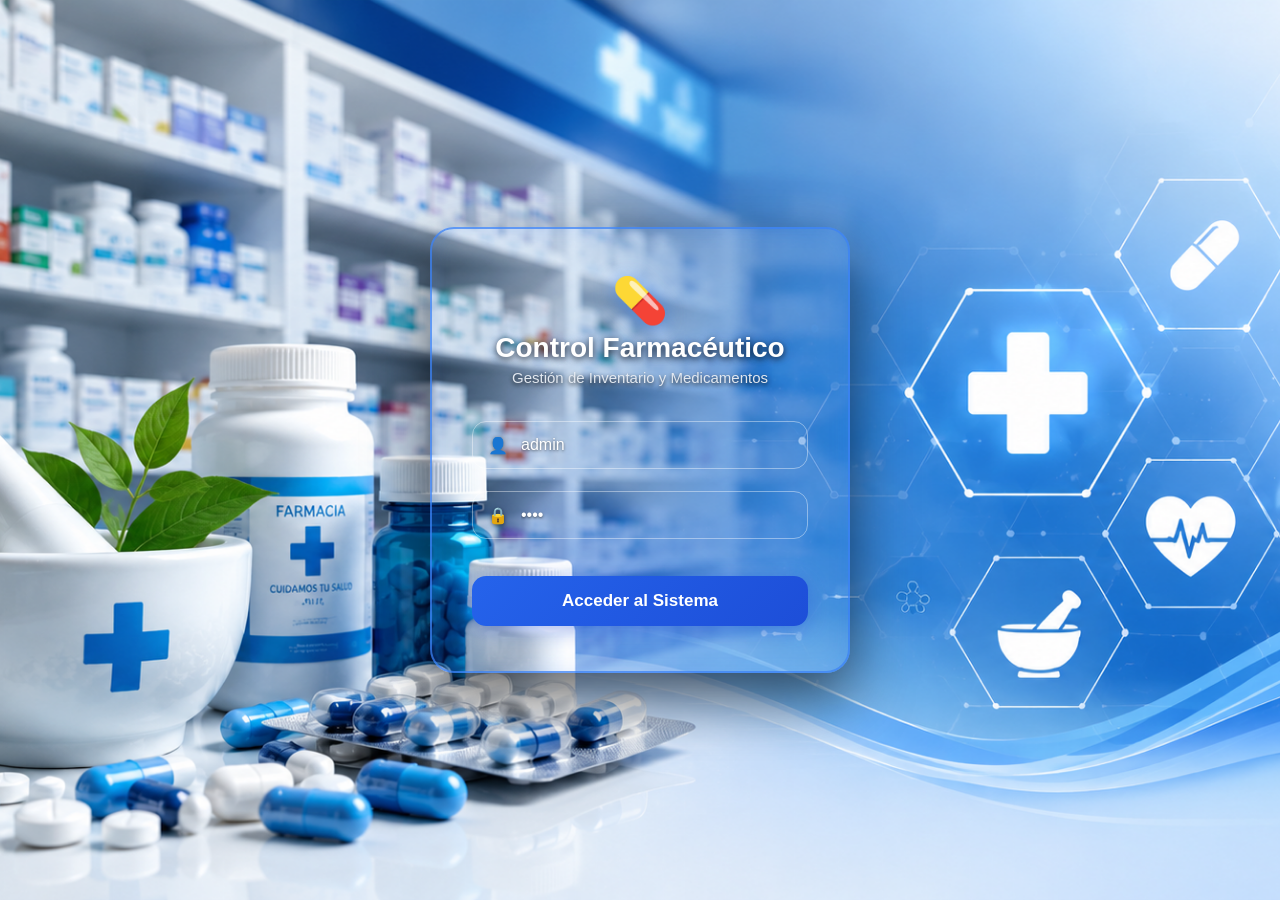
==== index.html @ 8a828f8c "Add files via upload" ====
<!DOCTYPE html>
<html lang="es">
<head>
    <meta charset="UTF-8">
    <meta name="viewport" content="width=device-width, initial-scale=1.0">
    <title>Login - Sistema Farmacéutico</title>
    <style>
        body {
            margin: 0;
            padding: 0;
            background: #0f172a url('farma.png') no-repeat center center fixed;
            background-size: cover; 
            height: 100vh;
            display: flex;
            justify-content: center;
            align-items: center;
            font-family: 'Segoe UI', Tahoma, Geneva, Verdana, sans-serif;
        }

        .login-box {
            background: transparent; 
            padding: 45px 40px;
            border-radius: 24px;
            border: 2px solid rgba(59, 130, 246, 0.75); 
            box-shadow: 0 25px 60px rgba(0, 0, 0, 0.6), 
                        inset 0 0 20px rgba(59, 130, 246, 0.15); 
            width: 100%;
            max-width: 420px;
            text-align: center;
            box-sizing: border-box;
        }

        .logo {
            font-size: 45px;
            margin-bottom: 5px;
            filter: drop-shadow(0 2px 10px rgba(59, 130, 246, 0.6));
        }

        h2 {
            color: #ffffff;
            margin: 0 0 5px 0;
            font-size: 28px;
            font-weight: 700;
            text-shadow: 0 2px 6px rgba(0, 0, 0, 0.8), 0 0 10px rgba(59, 130, 246, 0.3);
        }

        .subtitle {
            color: #e2e8f0;
            margin: 0 0 35px 0;
            font-weight: 500;
            font-size: 15px;
            text-shadow: 0 2px 4px rgba(0, 0, 0, 0.8);
        }

        .input-group {
            margin-bottom: 22px;
            text-align: left;
            position: relative;
        }

        .input-wrapper {
            position: relative;
            display: flex;
            align-items: center;
        }

        .input-icon {
            position: absolute;
            left: 16px;
            color: #60a5fa;
            font-size: 16px;
            pointer-events: none;
            filter: drop-shadow(0 1px 2px rgba(0,0,0,0.5));
        }

        input {
            width: 100%;
            padding: 14px 16px 14px 48px;
            background: transparent; 
            border: 1.5px solid rgba(255, 255, 255, 0.4); 
            border-radius: 14px;
            font-size: 16px;
            color: #ffffff; 
            transition: all 0.3s ease;
            box-sizing: border-box;
            text-shadow: 0 1px 3px rgba(0, 0, 0, 0.6);
        }

        input:focus {
            outline: none;
            border-color: #60a5fa; 
            background: rgba(15, 23, 42, 0.2); 
            box-shadow: 0 0 12px rgba(96, 165, 250, 0.4);
        }

        input::placeholder {
            color: #cbd5e1;
            opacity: 0.7;
        }

        button {
            width: 100%;
            padding: 15px;
            background: linear-gradient(135deg, #2563eb, #1d4ed8);
            color: #ffffff;
            border: none;
            border-radius: 14px;
            font-size: 17px;
            font-weight: 600;
            cursor: pointer;
            margin-top: 15px;
            transition: all 0.3s ease;
            box-shadow: 0 4px 20px rgba(29, 78, 216, 0.4);
        }

        button:hover {
            transform: translateY(-2px);
            background: linear-gradient(135deg, #3b82f6, #2563eb);
            box-shadow: 0 6px 25px rgba(59, 130, 246, 0.6);
        }

        #message {
            margin: 15px 0;
            padding: 12px;
            border-radius: 10px;
            font-weight: 600;
            display: none;
        }
    </style>
</head>
<body>
    <div class="login-box">
        <div class="logo">💊</div>
        <h2>Control Farmacéutico</h2>
        <p class="subtitle">Gestión de Inventario y Medicamentos</p>

        <div id="message"></div>

        <form id="loginForm">
            <div class="input-group">
                <div class="input-wrapper">
                    <span class="input-icon">👤</span>
                    <input type="text" id="username" placeholder="Usuario" value="admin" required>
                </div>
            </div>

            <div class="input-group">
                <div class="input-wrapper">
                    <span class="input-icon">🔒</span>
                    <input type="password" id="password" placeholder="Contraseña" value="1234" required>
                </div>
            </div>

            <button type="submit">Acceder al Sistema</button>
        </form>
    </div>

    <script>
        document.getElementById('loginForm').addEventListener('submit', function(e) {
            e.preventDefault();
            
            const username = document.getElementById('username').value.trim();
            const password = document.getElementById('password').value.trim();
            const messageDiv = document.getElementById('message');

            if (username === "admin" && password === "1234") {
                localStorage.setItem('currentUser', JSON.stringify({ 
                    username: "admin", 
                    role: "Farmacéutico Administrador" 
                }));
                messageDiv.style.display = "block";
                messageDiv.style.background = "rgba(212, 237, 218, 0.95)";
                messageDiv.style.color = "#155724";
                messageDiv.textContent = "✅ ¡Acceso Autorizado! Redirigiendo...";
                setTimeout(() => {
                    window.location.href = "dashboard.html";
                }, 1200);
            } else {
                messageDiv.style.display = "block";
                messageDiv.style.background = "rgba(248, 215, 218, 0.95)";
                messageDiv.style.color = "#721c24";
                messageDiv.textContent = "❌ Credenciales incorrectas para el sistema";
            }
        });
    </script>
</body>
</html>
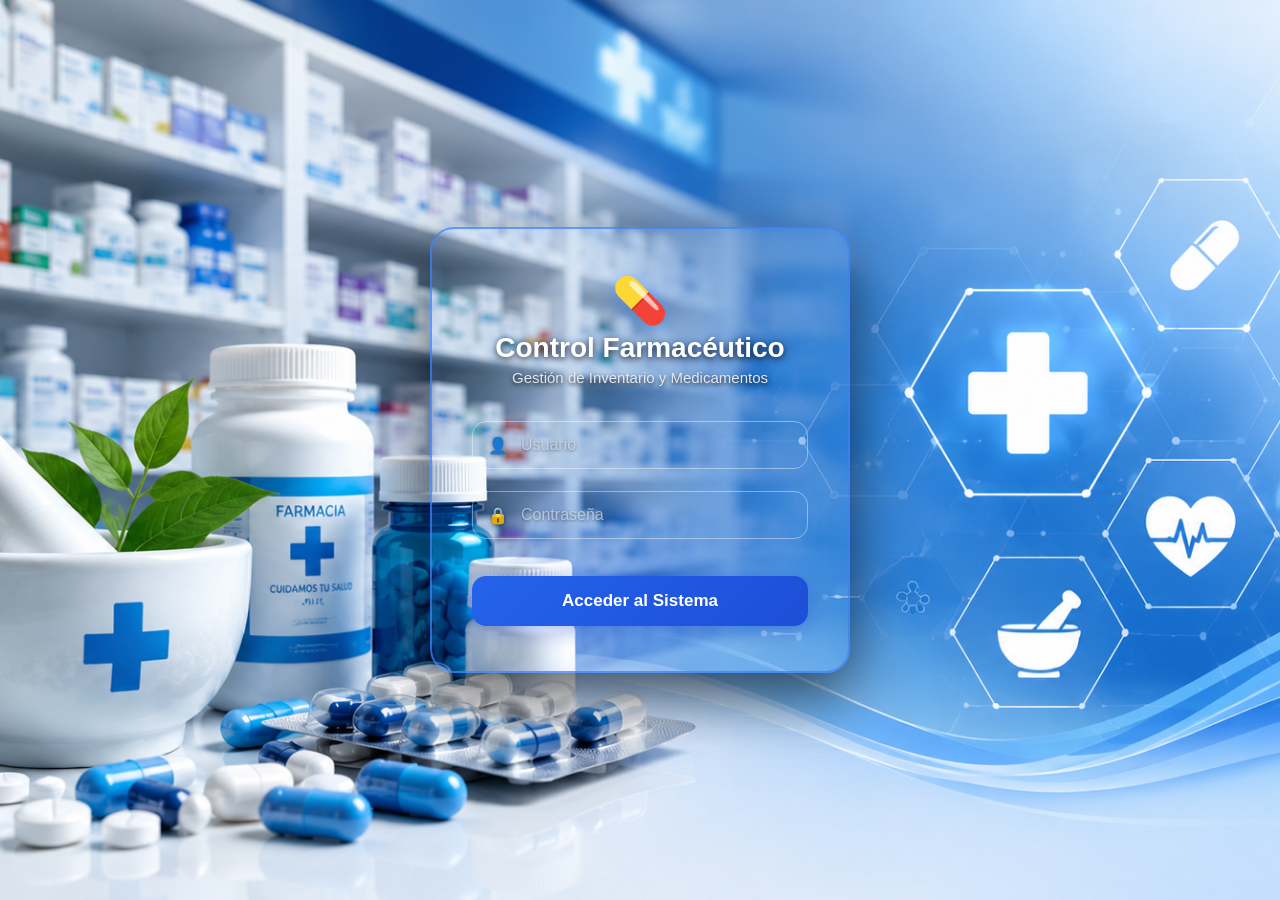
==== commit 763d33d7: "Update index.html" ====
--- a/index.html
+++ b/index.html
@@ -80,7 +80,7 @@
             border: 1.5px solid rgba(255, 255, 255, 0.4); 
             border-radius: 14px;
             font-size: 16px;
-            color: #ffffff; 
+            color: #ffffff;
             transition: all 0.3s ease;
             box-sizing: border-box;
             text-shadow: 0 1px 3px rgba(0, 0, 0, 0.6);
@@ -133,21 +133,21 @@
         <div class="logo">💊</div>
         <h2>Control Farmacéutico</h2>
         <p class="subtitle">Gestión de Inventario y Medicamentos</p>
-
+        
         <div id="message"></div>
 
         <form id="loginForm">
             <div class="input-group">
                 <div class="input-wrapper">
                     <span class="input-icon">👤</span>
-                    <input type="text" id="username" placeholder="Usuario" value="admin" required>
+                    <input type="text" id="username" placeholder="Usuario" required>
                 </div>
             </div>
 
             <div class="input-group">
                 <div class="input-wrapper">
                     <span class="input-icon">🔒</span>
-                    <input type="password" id="password" placeholder="Contraseña" value="1234" required>
+                    <input type="password" id="password" placeholder="Contraseña" required>
                 </div>
             </div>
 
@@ -163,6 +163,7 @@
             const password = document.getElementById('password').value.trim();
             const messageDiv = document.getElementById('message');
 
+            // Mantener tu validación local original de admin / 1234
             if (username === "admin" && password === "1234") {
                 localStorage.setItem('currentUser', JSON.stringify({ 
                     username: "admin", 
@@ -179,9 +180,9 @@
                 messageDiv.style.display = "block";
                 messageDiv.style.background = "rgba(248, 215, 218, 0.95)";
                 messageDiv.style.color = "#721c24";
-                messageDiv.textContent = "❌ Credenciales incorrectas para el sistema";
+                messageDiv.textContent = "❌ Credenciales incorrectas para el sistema.";
             }
         });
     </script>
 </body>
-</html>+</html>
